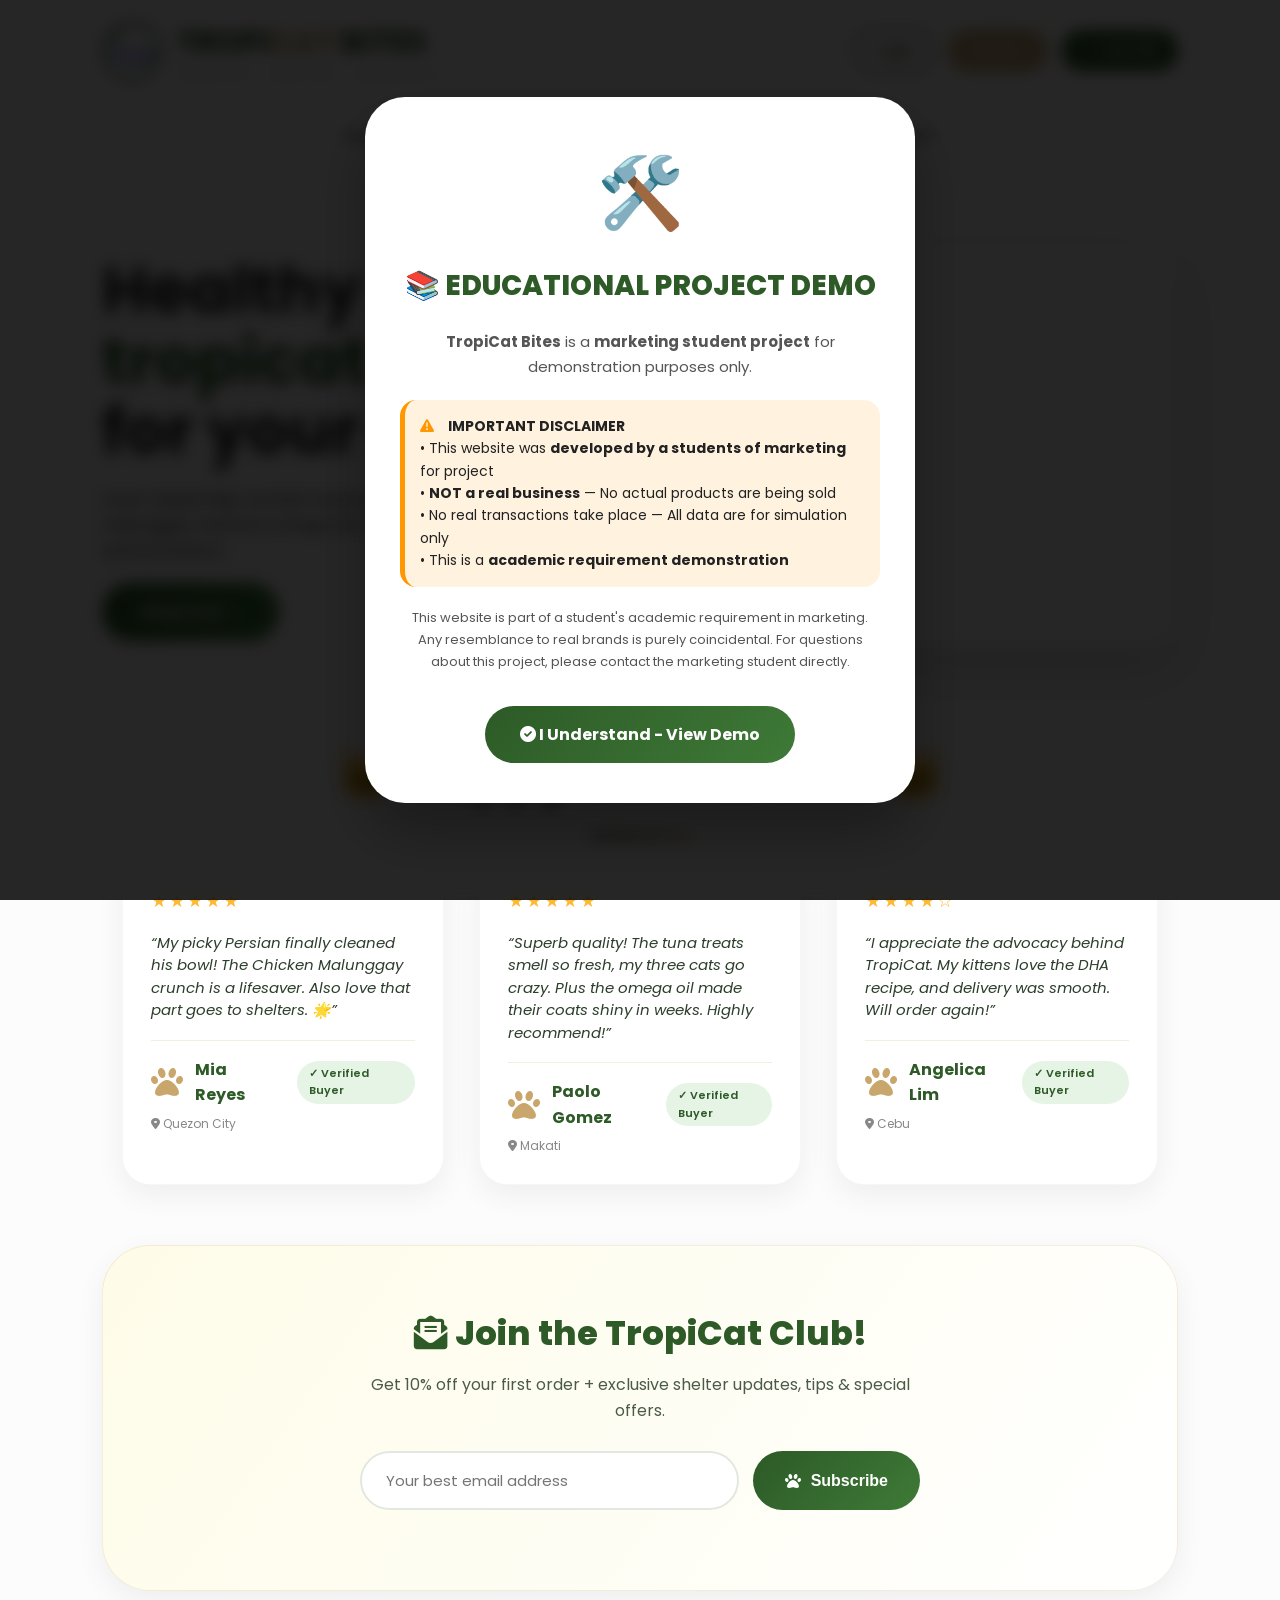
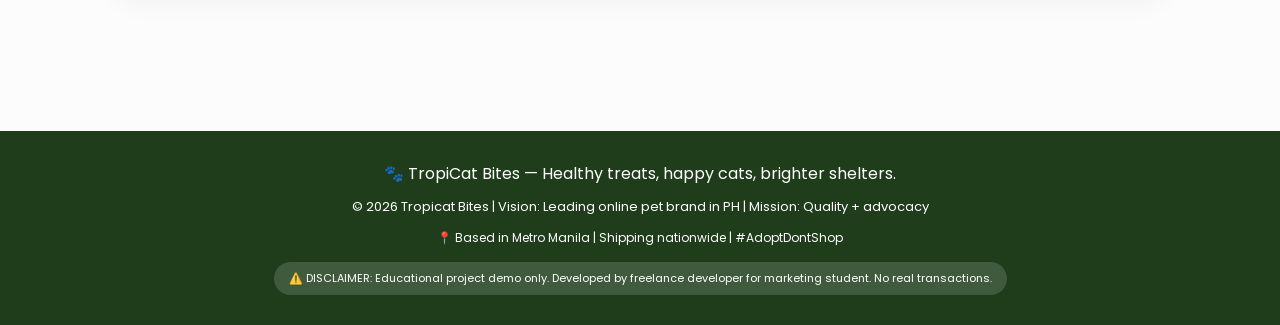
==== index.html @ f893ce0d "Add files via upload" ====
<!DOCTYPE html>
<html lang="en">
    <head>
        <meta charset="UTF-8" />
        <meta
            name="viewport"
            content="width=device-width, initial-scale=1.0, user-scalable=yes"
        />
        <title>TropiCat Bites | Premium Cat Treats PH</title>
        <link
            href="https://fonts.googleapis.com/css2?family=Poppins:wght@300;400;500;600;700;800&display=swap"
            rel="stylesheet"
        />
        <link
            rel="stylesheet"
            href="https://cdnjs.cloudflare.com/ajax/libs/font-awesome/6.0.0-beta3/css/all.min.css"
        />
        <style>
            /* ---------- GLOBAL VARIABLES ---------- */
            :root {
                --primary-green: #2d5a27;
                --light-green: #f4fbf4;
                --accent-tan: #c9a66b;
                --soft-pink: #fff5f6;
                --white: #ffffff;
                --text-dark: #222;
                --text-light: #666;
                --shadow-soft: 0 10px 30px rgba(0, 0, 0, 0.06);
                --shadow-hover: 0 20px 45px rgba(0, 0, 0, 0.12);
                --card-radius: 32px;
            }

            /* ---------- RESET & BASE ---------- */
            * {
                margin: 0;
                padding: 0;
                box-sizing: border-box;
            }

            html {
                scroll-behavior: smooth;
            }

            body {
                font-family: "Poppins", sans-serif;
                background: #fcfcfc;
                color: var(--text-dark);
                line-height: 1.6;
            }

            /* ---------- HEADER & NAVIGATION ---------- */
            .header-top {
                display: flex;
                justify-content: space-between;
                align-items: center;
                padding: 18px 8%;
                background: rgba(255, 255, 255, 0.95);
                backdrop-filter: blur(14px);
                position: sticky;
                top: 0;
                z-index: 1000;
                border-bottom: 1px solid rgba(0, 0, 0, 0.05);
                flex-wrap: wrap;
                gap: 15px;
            }

            .logo-link {
                display: flex;
                align-items: center;
                gap: 15px;
                text-decoration: none;
            }

            .main-logo-img {
                width: 60px;
                height: 60px;
                border-radius: 50%;
                border: 3px solid var(--primary-green);
                padding: 3px;
                object-fit: cover;
                background: white;
            }

            .logo {
                font-size: 30px;
                font-weight: 800;
                color: var(--primary-green);
                text-transform: uppercase;
            }

            .logo span {
                color: var(--accent-tan);
            }

            .logo-tagline {
                font-size: 11px;
                letter-spacing: 3px;
                color: #888;
            }

            .header-actions {
                display: flex;
                gap: 15px;
                align-items: center;
                flex-wrap: wrap;
            }

            .cart-btn-nav,
            .login-btn-nav,
            .register-btn-nav {
                background: var(--primary-green);
                color: white !important;
                padding: 10px 18px;
                border-radius: 50px;
                text-decoration: none;
                font-weight: 600;
                transition: 0.3s;
                cursor: pointer;
                border: none;
                font-family: inherit;
                font-size: 14px;
                display: inline-block;
            }

            .login-btn-nav {
                background: transparent;
                color: var(--primary-green) !important;
                border: 2px solid var(--primary-green);
            }

            .register-btn-nav {
                background: var(--accent-tan);
                color: white !important;
            }

            .logout-btn {
                background: #ff4757;
                color: white !important;
                padding: 10px 18px;
                border-radius: 50px;
                text-decoration: none;
                font-weight: 600;
                margin-left: 10px;
                font-size: 14px;
            }

            .user-welcome {
                font-size: 14px;
                font-weight: 600;
                color: var(--primary-green);
            }

            nav {
                background: white;
                box-shadow: 0 8px 20px rgba(0, 0, 0, 0.03);
                padding: 0 8%;
            }

            nav ul {
                display: flex;
                justify-content: center;
                gap: 35px;
                list-style: none;
                padding: 20px 0;
                flex-wrap: wrap;
            }

            nav ul li a {
                text-decoration: none;
                color: #333;
                font-size: 14px;
                font-weight: 700;
                letter-spacing: 1px;
                transition: 0.3s;
                cursor: pointer;
            }

            nav ul li a:hover,
            nav ul li a.active {
                color: var(--primary-green);
            }

            /* ---------- PAGE CONTAINERS ---------- */
            .page {
                display: none;
                padding: 80px 8%;
                min-height: 70vh;
            }

            .page.active-page {
                display: block;
            }

            /* ---------- HERO SECTION ---------- */
            .hero {
                display: flex;
                align-items: center;
                gap: 60px;
                flex-wrap: wrap;
            }

            .hero-text {
                flex: 1;
            }

            .hero-text h1 {
                font-size: 64px;
                line-height: 1.1;
                margin-bottom: 20px;
            }

            .hero-text h1 span {
                color: var(--primary-green);
            }

            .hero-visual {
                flex: 1;
            }

            .slider-container {
                max-width: 500px;
                height: 400px;
                overflow: hidden;
                margin-left: 150px;
                border-radius: 30px;
                box-shadow: 0 20px 50px rgba(0, 0, 0, 0.12);
            }

            .slider-wrapper {
                display: flex;
                width: 400%;
                animation: heroSlider 12s infinite;
            }

            .slide {
                width: 100%;
            }

            .slide img {
                width: 100%;
                height: 400px;
                object-fit: cover;
            }

            @keyframes heroSlider {
                0%,
                25% {
                    transform: translateX(0%);
                }
                33%,
                58% {
                    transform: translateX(-25%);
                }
                66%,
                91% {
                    transform: translateX(-50%);
                }
                100% {
                    transform: translateX(-75%);
                }
            }

            /* ---------- BUTTONS ---------- */
            .btn-shop,
            .btn-add,
            .btn-send,
            .btn-advocacy {
                border: none;
                cursor: pointer;
                font-weight: 700;
                transition: all 0.35s ease;
                display: inline-block;
                text-align: center;
                text-decoration: none;
                border-radius: 60px;
            }

            .btn-shop {
                padding: 16px 38px;
                background: linear-gradient(135deg, #2d5a27, #3e7a37);
                color: white;
                margin-top: 20px;
            }

            /* ---------- SHOP GRID & PRODUCT CARDS ---------- */
            .grid-three {
                display: grid;
                grid-template-columns: repeat(auto-fill, minmax(300px, 1fr));
                gap: 40px;
                max-width: 1400px;
                margin: 0 auto;
                align-items: stretch;
            }

            .product-card {
                background: var(--white);
                border-radius: var(--card-radius);
                overflow: hidden;
                box-shadow: var(--shadow-soft);
                transition: all 0.4s cubic-bezier(0.2, 0.9, 0.4, 1.1);
                position: relative;
                backdrop-filter: blur(0px);
                border: 1px solid rgba(0, 0, 0, 0.02);
                display: flex;
                flex-direction: column;
                height: 100%;
            }

            .product-card:hover {
                transform: translateY(-12px);
                box-shadow: var(--shadow-hover);
            }

            .product-img-container {
                position: relative;
                overflow: hidden;
                background: #fef9f0;
                height: 280px;
                display: flex;
                align-items: center;
                justify-content: center;
                flex-shrink: 0;
            }

            .product-main-img {
                width: 100%;
                height: 100%;
                object-fit: cover;
                transition: transform 0.5s ease;
            }

            .product-card:hover .product-main-img {
                transform: scale(1.05);
            }

            .badge-bestseller {
                position: absolute;
                top: 18px;
                left: 18px;
                background: #ff4757;
                color: white;
                padding: 6px 14px;
                border-radius: 50px;
                font-size: 12px;
                font-weight: 700;
                z-index: 2;
                box-shadow: 0 4px 8px rgba(0, 0, 0, 0.1);
                letter-spacing: 0.5px;
            }

            .product-info {
                padding: 22px 20px 20px;
                display: flex;
                flex-direction: column;
                flex: 1;
            }

            .product-card h4 {
                font-size: 22px;
                font-weight: 700;
                margin-bottom: 8px;
                color: var(--text-dark);
                min-height: 70px;
            }

            .price {
                color: var(--primary-green);
                font-size: 28px;
                font-weight: 800;
                margin: 8px 0 6px;
                letter-spacing: -0.5px;
            }

            .product-desc {
                font-size: 14px;
                color: var(--text-light);
                margin-bottom: 20px;
                line-height: 1.4;
                flex: 1;
            }

            .btn-add {
                margin: 0;
                margin-top: auto;
                width: 100%;
                padding: 14px 0;
                border-radius: 40px;
                background: var(--primary-green);
                color: white;
                font-weight: 700;
                font-size: 16px;
                display: flex;
                align-items: center;
                justify-content: center;
                gap: 10px;
                transition: all 0.25s;
                cursor: pointer;
                border: none;
            }

            .btn-add:hover {
                background: #1e4619;
                transform: scale(0.98);
                letter-spacing: 0.5px;
            }

            .btn-add i {
                font-size: 18px;
            }

            /* ---------- SECTION TITLES ---------- */
            .section-title {
                font-size: 48px;
                text-align: center;
                margin-bottom: 20px;
                font-weight: 800;
            }

            .section-title::after {
                content: "";
                width: 100px;
                height: 5px;
                background: linear-gradient(90deg, var(--primary-green), var(--accent-tan));
                display: block;
                margin: 18px auto;
                border-radius: 20px;
            }

            /* ========== REDESIGNED LOGIN & REGISTER AUTH FORMS ========== */
            .auth-wrapper {
                display: flex;
                justify-content: center;
                align-items: center;
                min-height: 70vh;
            }

            .auth-card {
                background: var(--white);
                border-radius: 40px;
                box-shadow: var(--shadow-hover);
                max-width: 520px;
                width: 100%;
                overflow: hidden;
                transition: transform 0.3s ease;
            }

            .auth-card:hover {
                transform: translateY(-5px);
            }

            .auth-header {
                background: linear-gradient(135deg, var(--primary-green), #3e7a37);
                padding: 35px 30px;
                text-align: center;
                position: relative;
            }

            .auth-icon {
                width: 80px;
                height: 80px;
                background: white;
                border-radius: 50%;
                display: flex;
                align-items: center;
                justify-content: center;
                margin: 0 auto 15px;
                font-size: 40px;
                color: var(--primary-green);
                box-shadow: 0 8px 20px rgba(0, 0, 0, 0.15);
            }

            .auth-header h2 {
                color: white;
                font-size: 28px;
                font-weight: 700;
                margin-bottom: 5px;
            }

            .auth-header p {
                color: rgba(255, 255, 255, 0.85);
                font-size: 14px;
            }

            .auth-body {
                padding: 35px 30px 40px;
            }

            .input-group {
                margin-bottom: 22px;
                position: relative;
            }

            .input-group i {
                position: absolute;
                left: 18px;
                top: 50%;
                transform: translateY(-50%);
                color: var(--primary-green);
                font-size: 18px;
                opacity: 0.7;
            }

            .input-group input {
                width: 100%;
                padding: 16px 20px 16px 50px;
                border: 2px solid #e8e8e8;
                border-radius: 60px;
                font-size: 15px;
                font-family: "Poppins", sans-serif;
                transition: all 0.3s ease;
                background: #fafafa;
            }

            .input-group input:focus {
                outline: none;
                border-color: var(--primary-green);
                background: white;
                box-shadow: 0 0 0 4px rgba(45, 90, 39, 0.1);
            }

            .auth-btn {
                width: 100%;
                padding: 16px;
                background: linear-gradient(135deg, var(--primary-green), #3e7a37);
                color: white;
                border: none;
                border-radius: 60px;
                font-size: 16px;
                font-weight: 700;
                cursor: pointer;
                transition: all 0.3s ease;
                margin-top: 10px;
                font-family: "Poppins", sans-serif;
            }

            .auth-btn:hover {
                transform: translateY(-2px);
                box-shadow: 0 8px 20px rgba(45, 90, 39, 0.3);
            }

            .auth-footer {
                text-align: center;
                margin-top: 25px;
                padding-top: 20px;
                border-top: 1px solid #eee;
            }

            .auth-footer a {
                color: var(--primary-green);
                text-decoration: none;
                font-weight: 600;
                transition: 0.3s;
            }

            .auth-footer a:hover {
                text-decoration: underline;
            }

            .auth-footer p {
                color: var(--text-light);
                font-size: 14px;
            }

            /* ---------- CART & PAYMENTS ---------- */
            .cart-table {
                background: white;
                border-radius: 24px;
                padding: 25px;
                max-width: 1100px;
                margin: auto;
            }

            .cart-item {
                display: flex;
                justify-content: space-between;
                align-items: center;
                padding: 18px 0;
                border-bottom: 1px solid #eee;
                flex-wrap: wrap;
                gap: 12px;
            }

            .payment-methods {
                margin-top: 30px;
                padding: 24px;
                background: #f9f9f9;
                border-radius: 28px;
                border: 1px solid #eaeaea;
            }

            .payment-option {
                display: flex;
                align-items: center;
                gap: 15px;
                padding: 14px 20px;
                margin: 12px 0;
                background: white;
                border-radius: 60px;
                border: 1px solid #ddd;
                cursor: pointer;
                transition: 0.2s;
            }

            .payment-option.selected {
                border: 2px solid var(--primary-green);
                background: #f0f9ef;
                box-shadow: 0 4px 12px rgba(45, 90, 39, 0.1);
            }

            .payment-icon {
                font-size: 26px;
                font-weight: 700;
                min-width: 80px;
            }

            .btn-checkout-final {
                background: var(--primary-green);
                color: white;
                width: 100%;
                padding: 16px;
                font-size: 18px;
                margin-top: 20px;
                border: none;
                border-radius: 60px;
                font-weight: 700;
                cursor: pointer;
                transition: 0.2s;
            }

            /* ---------- NEW: CUSTOMER REVIEWS STYLES ---------- */
            .reviews-section {
                margin-top: 90px;
                margin-bottom: 60px;
            }
            .reviews-grid {
                display: grid;
                grid-template-columns: repeat(auto-fill, minmax(320px, 1fr));
                gap: 35px;
                max-width: 1200px;
                margin: 0 auto;
                padding: 0 20px;
            }
            .review-card {
                background: var(--white);
                border-radius: 28px;
                padding: 28px;
                box-shadow: var(--shadow-soft);
                transition: transform 0.3s ease, box-shadow 0.3s ease;
                border: 1px solid rgba(0,0,0,0.03);
            }
            .review-card:hover {
                transform: translateY(-8px);
                box-shadow: var(--shadow-hover);
            }
            .review-stars {
                color: #ffb830;
                font-size: 18px;
                letter-spacing: 2px;
                margin-bottom: 16px;
            }
            .review-text {
                font-size: 15px;
                line-height: 1.5;
                color: #2c3e2b;
                font-style: italic;
                margin: 14px 0 18px;
            }
            .review-author {
                display: flex;
                align-items: center;
                gap: 12px;
                margin-top: 12px;
                border-top: 1px solid #f0f0e0;
                padding-top: 16px;
                font-weight: 700;
                color: var(--primary-green);
            }
            .review-author i {
                font-size: 32px;
                color: var(--accent-tan);
            }
            .verified-badge {
                background: #e6f4e6;
                padding: 4px 12px;
                border-radius: 50px;
                font-size: 11px;
                font-weight: 600;
                color: #2d5a27;
                margin-left: 8px;
            }

            /* ---------- NEW: NEWSLETTER SUBSCRIPTION STYLES ---------- */
            .newsletter-box {
                background: linear-gradient(125deg, #fefce8 0%, #ffffff 100%);
                border-radius: 48px;
                padding: 60px 40px;
                text-align: center;
                max-width: 1100px;
                margin: 40px auto 20px auto;
                box-shadow: var(--shadow-soft);
                border: 1px solid rgba(201, 166, 107, 0.2);
            }
            .newsletter-box h3 {
                font-size: 34px;
                font-weight: 800;
                color: var(--primary-green);
                margin-bottom: 12px;
            }
            .newsletter-box p {
                max-width: 550px;
                margin: 0 auto 28px auto;
                color: #4a5b48;
                font-size: 16px;
            }
            .newsletter-form {
                display: flex;
                justify-content: center;
                flex-wrap: wrap;
                gap: 14px;
                max-width: 560px;
                margin: 0 auto;
            }
            .newsletter-form input {
                flex: 1;
                min-width: 240px;
                padding: 16px 24px;
                border-radius: 60px;
                border: 2px solid #e2e8e0;
                font-family: 'Poppins', sans-serif;
                font-size: 15px;
                transition: 0.25s;
                background: white;
            }
            .newsletter-form input:focus {
                outline: none;
                border-color: var(--primary-green);
                box-shadow: 0 0 0 3px rgba(45, 90, 39, 0.1);
            }
            .newsletter-form button {
                background: linear-gradient(135deg, #2d5a27, #3e7a37);
                border: none;
                padding: 0 32px;
                border-radius: 60px;
                font-weight: 700;
                color: white;
                font-size: 16px;
                cursor: pointer;
                transition: 0.25s;
                display: flex;
                align-items: center;
                gap: 10px;
            }
            .newsletter-form button:hover {
                transform: scale(1.02);
                background: #1e4619;
            }
            .newsletter-message {
                margin-top: 20px;
                font-size: 14px;
                font-weight: 500;
            }

            /* ---------- NOTIFICATIONS ---------- */
            .message-popup {
                position: fixed;
                bottom: 30px;
                left: 50%;
                transform: translateX(-50%);
                padding: 14px 28px;
                border-radius: 60px;
                color: white;
                font-weight: 600;
                font-size: 14px;
                z-index: 2000;
                animation: fadeInOut 3s ease;
                box-shadow: 0 8px 25px rgba(0, 0, 0, 0.15);
                text-align: center;
                white-space: nowrap;
                backdrop-filter: blur(4px);
            }

            /* Success message (Add to cart, Order placed) */
            .message-popup:not(.message-error) {
                background: linear-gradient(135deg, #2d5a27, #3e7a37);
            }

            /* Error message */
            .message-popup.message-error {
                background: linear-gradient(135deg, #ff4757, #e03a4a);
            }

            @keyframes fadeInOut {
                0% {
                    opacity: 0;
                    transform: translateX(-50%) translateY(20px);
                }
                15% {
                    opacity: 1;
                    transform: translateX(-50%) translateY(0);
                }
                85% {
                    opacity: 1;
                    transform: translateX(-50%) translateY(0);
                }
                100% {
                    opacity: 0;
                    transform: translateX(-50%) translateY(-10px);
                    visibility: hidden;
                }
            }

            /* Mobile responsive */
            @media (max-width: 640px) {
                .message-popup {
                    white-space: normal;
                    max-width: 85%;
                    text-align: center;
                    padding: 12px 20px;
                    font-size: 13px;
                    border-radius: 40px;
                }
            }

            /* ---------- FOOTER ---------- */
            footer {
                background: #1f3d1b;
                color: white;
                text-align: center;
                padding: 30px;
                margin-top: 40px;
            }

            /* ---------- RESPONSIVE ---------- */
            @media (max-width: 768px) {
                .hero {
                    flex-direction: column;
                }
                .page {
                    padding: 50px 5%;
                }
                .section-title {
                    font-size: 36px;
                }
                .grid-three {
                    gap: 25px;
                }
                .product-img-container {
                    height: 220px;
                }
                .auth-body {
                    padding: 25px 20px 30px;
                }
                .newsletter-box {
                    padding: 40px 20px;
                }
                .newsletter-box h3 {
                    font-size: 28px;
                }
                .reviews-grid {
                    gap: 25px;
                }
            }

            /* ========== ADDED: EDUCATIONAL DISCLAIMER MODAL STYLES ========== */
            .edu-modal {
                position: fixed;
                top: 0;
                left: 0;
                width: 100%;
                height: 100%;
                background: rgba(0, 0, 0, 0.85);
                backdrop-filter: blur(8px);
                z-index: 99999;
                display: flex;
                align-items: center;
                justify-content: center;
                font-family: 'Poppins', sans-serif;
            }
            .edu-modal-content {
                background: white;
                max-width: 550px;
                width: 90%;
                border-radius: 40px;
                padding: 40px 35px;
                text-align: center;
                box-shadow: 0 30px 60px rgba(0, 0, 0, 0.3);
                animation: modalFadeIn 0.3s ease-out;
            }
            @keyframes modalFadeIn {
                from {
                    opacity: 0;
                    transform: scale(0.9);
                }
                to {
                    opacity: 1;
                    transform: scale(1);
                }
            }
            .edu-modal-icon {
                font-size: 70px;
                margin-bottom: 15px;
            }
            .edu-modal-title {
                color: #2d5a27;
                font-size: 28px;
                margin-bottom: 20px;
                font-weight: 800;
            }
            .edu-modal-text {
                color: #555;
                line-height: 1.7;
                margin-bottom: 18px;
                font-size: 15px;
            }
            .edu-modal-warning {
                background: #fff3e0;
                border-left: 5px solid #ff9800;
                padding: 15px;
                border-radius: 16px;
                margin: 20px 0;
                text-align: left;
                font-size: 14px;
            }
            .edu-modal-warning i {
                color: #ff9800;
                margin-right: 10px;
            }
            .edu-modal-btn {
                background: linear-gradient(135deg, #2d5a27, #3e7a37);
                color: white;
                border: none;
                padding: 16px 35px;
                border-radius: 60px;
                font-size: 16px;
                font-weight: 700;
                cursor: pointer;
                margin-top: 15px;
                font-family: 'Poppins', sans-serif;
                transition: 0.3s;
            }
            .edu-modal-btn:hover {
                transform: translateY(-2px);
                box-shadow: 0 8px 25px rgba(45, 90, 39, 0.3);
            }
        </style>
    </head>

    <body>
        <!-- ========== ADDED: EDUCATIONAL DISCLAIMER MODAL ========== -->
        <div id="educationalModal" class="edu-modal">
            <div class="edu-modal-content">
                <div class="edu-modal-icon">🛠️</div>
                <h2 class="edu-modal-title">📚 EDUCATIONAL PROJECT DEMO</h2>
                <p class="edu-modal-text"><strong>TropiCat Bites</strong> is a <strong>marketing student project</strong> for demonstration purposes only.</p>
                <div class="edu-modal-warning">
                    <i class="fas fa-exclamation-triangle"></i> <strong>IMPORTANT DISCLAIMER</strong><br>
                    • This website was <strong>developed by a students of marketing</strong> for project<br>
                    • <strong>NOT a real business</strong> — No actual products are being sold<br>
                    • No real transactions take place — All data are for simulation only<br>
                    • This is a <strong>academic requirement demonstration</strong><br>
                </div>
                <p class="edu-modal-text" style="font-size: 13px;">This website is part of a student's academic requirement in marketing. Any resemblance to real brands is purely coincidental. For questions about this project, please contact the marketing student directly.</p>
                <button id="closeEduModal" class="edu-modal-btn"><i class="fas fa-check-circle"></i> I Understand - View Demo</button>
            </div>
        </div>

        <script>
            // Educational Modal Close Function - No other code changed
            document.getElementById('closeEduModal')?.addEventListener('click', function() {
                document.getElementById('educationalModal').style.display = 'none';
            });
        </script>

        <!-- HEADER SECTION -->
        <div class="header-top">
            <a href="#" class="logo-link" data-page="home">
                <img
                    src="http://localhost/tropicatBites/wp-content/uploads/2026/05/LOGO.jpg"
                    class="main-logo-img"
                    alt="TropiCat Logo"
                />
                <div>
                    <div class="logo">TROPI<span>CAT</span> BITES</div>
                    <div class="logo-tagline">
                        TROPICAT · HEALTHY · ADVOCACY
                    </div>
                </div>
            </a>
            <div class="header-actions" id="headerActions">
                <span id="userWelcome" class="user-welcome"></span>
                <button
                    class="login-btn-nav"
                    id="loginNavBtn"
                    data-page="login"
                >
                    Login
                </button>
                <button
                    class="register-btn-nav"
                    id="registerNavBtn"
                    data-page="register"
                >
                    Register
                </button>
                <button class="cart-btn-nav" id="cartNavBtn">
                    🛒 Cart (<span id="cartCount">0</span>)
                </button>
            </div>
        </div>

        <!-- NAVIGATION MENU -->
        <nav>
            <ul>
                <li><a data-page="home" class="nav-link active">HOME</a></li>
                <li><a data-page="about" class="nav-link">ABOUT US</a></li>
                <li><a data-page="shop" class="nav-link">SHOP</a></li>
                <li><a data-page="advocacy" class="nav-link">ADVOCACY</a></li>
                <li><a data-page="pettips" class="nav-link">PET TIPS</a></li>
                <li><a data-page="contact" class="nav-link">CONTACT</a></li>
            </ul>
        </nav>

        <!-- HOME PAGE (with NEW reviews + newsletter added) -->
        <div id="home-page" class="page active-page">
            <div class="hero">
                <div class="hero-text">
                    <h1>
                        Healthy <span>tropicat</span> love <br />
                        for your cat.
                    </h1>
                    <p>
                        Oven-baked high-protein treats with fresh chicken, tuna,
                        malunggay, taurine & omega oils. Every purchase supports
                        local animal shelters.
                    </p>
                    <a href="#" class="btn-shop" data-page="shop">Shop now →</a>
                </div>
                <div class="hero-visual">
                    <div class="slider-container">
                        <div class="slider-wrapper">
                            <div class="slide">
                                <img
                                    src="http://localhost/tropicatBites/wp-content/uploads/2026/05/cat3.jpg"
                                    alt="cat treat"
                                />
                            </div>
                            <div class="slide">
                                <img
                                    src="http://localhost/tropicatBites/wp-content/uploads/2026/05/cat2.jpg"
                                    alt="cat eating"
                                />
                            </div>
                            <div class="slide">
                                <img
                                    src="http://localhost/tropicatBites/wp-content/uploads/2026/05/cat1-scaled.jpg"
                                    alt="tuna"
                                />
                            </div>
                            <div class="slide">
                                <img
                                    src="http://localhost/tropicatBites/wp-content/uploads/2026/05/cat3.jpg"
                                    alt="ingredients"
                                />
                            </div>
                        </div>
                    </div>
                </div>
            </div>

            <!-- ========== NEW: CUSTOMER REVIEWS SECTION ========== -->
            <div class="reviews-section">
                <h2 class="section-title">🐱 Happy Cat Parents 🐱</h2>
                <div class="reviews-grid" id="reviewsContainer"></div>
            </div>

            <!-- ========== NEW: NEWSLETTER SUBSCRIPTION ========== -->
            <div class="newsletter-box">
                <h3><i class="fas fa-envelope-open-text"></i> Join the TropiCat Club!</h3>
                <p>Get 10% off your first order + exclusive shelter updates, tips & special offers.</p>
                <form id="newsletterForm" class="newsletter-form">
                    <input type="email" id="newsletterEmail" placeholder="Your best email address" required />
                    <button type="submit"><i class="fas fa-paw"></i> Subscribe</button>
                </form>
                <div id="newsletterMessage" class="newsletter-message"></div>
            </div>
        </div>

        <!-- ABOUT PAGE -->
        <div id="about-page" class="page">
            <h2 class="section-title">About TropiCat Bites</h2>
            <div
                style="
                    display: grid;
                    grid-template-columns: 1fr 1fr;
                    gap: 30px;
                    margin: 40px 0;
                "
            >
                <div
                    style="
                        background: linear-gradient(135deg, #f4fbf4, white);
                        padding: 35px;
                        border-radius: 30px;
                    "
                >
                    <h3 style="color: var(--primary-green)">🎯 Vision</h3>
                    <p>
                        To become a trusted and leading online pet brand in the
                        Philippines by providing healthy, sustainable, and
                        high-quality cat treats while promoting responsible
                        pet ownership and animal welfare.
                    </p>
                </div>
                <div
                    style="
                        background: linear-gradient(135deg, #f4fbf4, white);
                        padding: 35px;
                        border-radius: 30px;
                    "
                >
                    <h3 style="color: var(--primary-green)">⭐ Mission</h3>
                    <p>
                        Tropicat is committed to providing high-quality cat essentials through a convenient and engaging
                        e-commerce platform. We aim to deliver excellent customer service, promote responsible pet
                        care, and create a trusted community for cat lovers by offering reliable products, fast delivery,
                        and a seamless online shopping experience.

                    </p>
                </div>
            </div>
            <div
                style="display: grid; grid-template-columns: 1fr 1fr; gap: 30px"
            >
                <div
                    style="
                        background: white;
                        padding: 35px;
                        border-radius: 30px;
                        box-shadow: var(--shadow-soft);
                    "
                >
                    <h3 style="color: var(--primary-green)">
                        🐱 Business Description
                    </h3>
                    <p>
                        TropiCat Bites are oven-baked, high-protein treats
                        prepared using fresh chicken and tuna. Combined with
                        organic components such as taurine, omega oils, and
                        malunggay to satisfy nutritional requirements of
                        domestic cats in tropical regions.
                    </p>
                </div>
                <div
                    style="
                        background: white;
                        padding: 35px;
                        border-radius: 30px;
                        box-shadow: var(--shadow-soft);
                    "
                >
                    <h3 style="color: var(--primary-green)">
                        🏢 Business Structure
                    </h3>
                    <p>
                        Partners:
                        <strong>Dela Cruz, Gonzales, Llames, Reblando</strong>
                    </p>
                    <p style="margin-top: 15px">
                        <strong>Business Objectives:</strong> TropiCat Bites aims for immediate and long-term goals, focusing on expansion, social impact, and brand recognition. The company plans to sell 1,500 units in the first three months and establish distribution agreements in Metro Manila to gain market traction. Advocacy initiatives for animal welfare and ethical pet care are also planned, along with national growth over the next two to three years, introducing new products like dental treats and kitten recipes. TropiCat Bites aspires to become a leading local premium cat treat brand in the Philippines through advocacy-driven branding and expanded distribution.
                    </p>
                </div>
            </div>
        </div>

        <!-- SHOP PAGE -->
        <div id="shop-page" class="page">
            <h2 class="section-title">🐾 All Natural Treats</h2>
            <p
                style="
                    text-align: center;
                    max-width: 700px;
                    margin: 0 auto 50px auto;
                    color: #555;
                "
            >
                Oven-baked, vet-approved recipes. Made with real protein +
                superfoods.
            </p>
            <div id="shop-grid" class="grid-three"></div>
        </div>

        <!-- ADVOCACY PAGE -->
        <div id="advocacy-page" class="page">
            <div
                style="
                    display: grid;
                    grid-template-columns: 1fr 1fr;
                    gap: 50px;
                    align-items: center;
                "
            >
                <div>
                    <span style="color: #ff6b81; font-weight: 700"
                        >🐾 PAWS FOR A CAUSE</span
                    >
                    <h2 style="font-size: 48px; margin: 15px 0">
                        Every treat helps a shelter.
                    </h2>
                    <p>
                        We donate 5% of every purchase to local animal rescues
                        and welfare programs. Together we support responsible
                        pet ownership, spay/neuter initiatives, and foster homes
                        across Metro Manila.
                    </p>
                    <div style="display: flex; gap: 30px; margin: 25px 0">
                        <div>
                            <strong
                                style="
                                    font-size: 32px;
                                    color: var(--primary-green);
                                "
                                >₱87K+</strong
                            ><br />donated (2025)
                        </div>
                        <div>
                            <strong
                                style="
                                    font-size: 32px;
                                    color: var(--primary-green);
                                "
                                >12+</strong
                            ><br />shelter partners
                        </div>
                        <div>
                            <strong
                                style="
                                    font-size: 32px;
                                    color: var(--primary-green);
                                "
                                >350+</strong
                            ><br />cats helped
                        </div>
                    </div>
                </div>
                <div style="max-width: 400px; margin: 0 auto; width: 100%;">
                    <img
                        src="http://localhost/tropicatBites/wp-content/uploads/2026/05/nyek.png"
                        alt="TropiCat Premium Card"
                        style="
                            width: 150%;
                            height: auto;
                            border-radius: 24px;
                            object-fit: cover;
                        "
                    />
                </div>
            </div>
        </div>

        <!-- PET TIPS PAGE -->
        <div id="pettips-page" class="page">
            <h2 class="section-title">🐱 Purr-fect Pet Care</h2>
            <div class="grid-three">
                <div
                    class="product-card"
                    style="padding: 30px; text-align: center"
                >
                    <div style="font-size: 48px">💧</div>
                    <h3>Hydration Heroes</h3>
                    <p>
                        Add wet food to meals — cats in tropical heat need extra
                        moisture.
                    </p>
                </div>
                <div
                    class="product-card"
                    style="padding: 30px; text-align: center"
                >
                    <div style="font-size: 48px">🌿</div>
                    <h3>Malunggay Boost</h3>
                    <p>
                        Our treats include organic malunggay rich in vitamins
                        for immunity.
                    </p>
                </div>
                <div
                    class="product-card"
                    style="padding: 30px; text-align: center"
                >
                    <div style="font-size: 48px">🧴</div>
                    <h3>Shiny Coat Secret</h3>
                    <p>Omega oils maintain glossy fur naturally.</p>
                </div>
                <div
                    class="product-card"
                    style="padding: 30px; text-align: center"
                >
                    <div style="font-size: 48px">🏥</div>
                    <h3>Regular Vet Check</h3>
                    <p>Annual checkups prevent tropical diseases.</p>
                </div>
                <div
                    class="product-card"
                    style="padding: 30px; text-align: center"
                >
                    <div style="font-size: 48px">🎾</div>
                    <h3>Playtime Matters</h3>
                    <p>Interactive toys reduce stress and obesity.</p>
                </div>
                <div
                    class="product-card"
                    style="padding: 30px; text-align: center"
                >
                    <div style="font-size: 48px">🪥</div>
                    <h3>Dental Care</h3>
                    <p>Brush teeth weekly to prevent gum disease.</p>
                </div>
            </div>
        </div>

        <!-- CONTACT PAGE -->
        <div id="contact-page" class="page">
            <h2 class="section-title">Meow, let's talk!</h2>
            <div
                style="
                    display: grid;
                    grid-template-columns: 1fr 1.5fr;
                    gap: 40px;
                    max-width: 1100px;
                    margin: auto;
                "
            >
                <div>
                    <div
                        style="
                            background: white;
                            padding: 20px;
                            border-radius: 18px;
                            margin-bottom: 15px;
                        "
                    >
                        <strong>📍 Address:</strong><br />Brgy Malamig, PH · Mandaluyong City<br />123 Boni Avenue
                    </div>
                    <div
                        style="
                            background: white;
                            padding: 20px;
                            border-radius: 18px;
                            margin-bottom: 15px;
                        "
                    >
                        <strong>📧 Email:</strong
                        ><br />Tropicat.ph<br />Tropicat@Example.com
                    </div>
                    <div
                        style="
                            background: white;
                            padding: 20px;
                            border-radius: 18px;
                        "
                    >
                        <strong>📞 Hotline:</strong><br />+63 (2) 1234 5678<br />+63
                        912 345 6789
                    </div>
                    <div style="display: flex; gap: 10px; margin-top: 20px">
                        <span
                            style="
                                background: #f0f0f0;
                                padding: 8px 16px;
                                border-radius: 30px;
                            "
                            >📘 FB: /TropiCatBites</span
                        ><span
                            style="
                                background: #f0f0f0;
                                padding: 8px 16px;
                                border-radius: 30px;
                            "
                            >📷 IG: @tropicat.ph</span
                        >
                    </div>
                </div>
                <div
                    style="
                        background: white;
                        padding: 35px;
                        border-radius: 30px;
                    "
                >
                    <h3>Send a message</h3>
                    <form id="contactFormPage">
                        <input
                            type="text"
                            placeholder="Your name"
                            id="cName"
                            style="
                                width: 100%;
                                padding: 14px;
                                margin-bottom: 15px;
                                border-radius: 14px;
                                border: 1px solid #ddd;
                            "
                        /><input
                            type="email"
                            placeholder="Email"
                            id="cEmail"
                            style="
                                width: 100%;
                                padding: 14px;
                                margin-bottom: 15px;
                                border-radius: 14px;
                                border: 1px solid #ddd;
                            "
                        /><textarea
                            rows="3"
                            placeholder="Message..."
                            id="cMsg"
                            style="
                                width: 100%;
                                padding: 14px;
                                margin-bottom: 15px;
                                border-radius: 14px;
                                border: 1px solid #ddd;
                            "
                        ></textarea
                        ><button
                            type="submit"
                            class="btn-shop"
                            style="width: 100%; border: none"
                        >
                            Send message 🐾
                        </button>
                    </form>
                    <p id="contactFeedback" style="margin-top: 15px"></p>
                </div>
            </div>
        </div>

        <!-- REDESIGNED LOGIN PAGE -->
        <div id="login-page" class="page">
            <div class="auth-wrapper">
                <div class="auth-card">
                    <div class="auth-header">
                        <div class="auth-icon">
                            <i class="fas fa-paw"></i>
                        </div>
                        <h2>Welcome Back!</h2>
                        <p>Sign in to continue shopping</p>
                    </div>
                    <div class="auth-body">
                        <form id="loginFormAjax">
                            <div class="input-group">
                                <i class="fas fa-envelope"></i>
                                <input
                                    type="email"
                                    id="loginEmail"
                                    placeholder="Email Address"
                                    required
                                />
                            </div>
                            <div class="input-group">
                                <i class="fas fa-lock"></i>
                                <input
                                    type="password"
                                    id="loginPassword"
                                    placeholder="Password"
                                    required
                                />
                            </div>
                            <button type="submit" class="auth-btn">
                                <i class="fas fa-sign-in-alt"></i> Login
                            </button>
                        </form>
                        <div class="auth-footer">
                            <p>New to TropiCat? <a href="#" data-page="register">Create an account</a></p>
                        </div>
                    </div>
                </div>
            </div>
        </div>

        <!-- REDESIGNED REGISTER PAGE -->
        <div id="register-page" class="page">
            <div class="auth-wrapper">
                <div class="auth-card">
                    <div class="auth-header">
                        <div class="auth-icon">
                            <i class="fas fa-cat"></i>
                        </div>
                        <h2>Join the TropiCat Family!</h2>
                        <p>Create your account today</p>
                    </div>
                    <div class="auth-body">
                        <form id="registerFormAjax">
                            <div class="input-group">
                                <i class="fas fa-user"></i>
                                <input
                                    type="text"
                                    id="regFullname"
                                    placeholder="Full Name"
                                    required
                                />
                            </div>
                            <div class="input-group">
                                <i class="fas fa-envelope"></i>
                                <input
                                    type="email"
                                    id="regEmail"
                                    placeholder="Email Address"
                                    required
                                />
                            </div>
                            <div class="input-group">
                                <i class="fas fa-lock"></i>
                                <input
                                    type="password"
                                    id="regPassword"
                                    placeholder="Password (min. 6 chars)"
                                    required
                                />
                            </div>
                            <div class="input-group">
                                <i class="fas fa-check-circle"></i>
                                <input
                                    type="password"
                                    id="regConfirm"
                                    placeholder="Confirm Password"
                                    required
                                />
                            </div>
                            <button type="submit" class="auth-btn">
                                <i class="fas fa-user-plus"></i> Register
                            </button>
                        </form>
                        <div class="auth-footer">
                            <p>Already have an account? <a href="#" data-page="login">Sign in here</a></p>
                        </div>
                    </div>
                </div>
            </div>
        </div>

        <!-- CART PAGE -->
        <div id="cart-page" class="page">
            <h2 class="section-title">Your Cart</h2>
            <div id="cart-container" class="cart-table"></div>
        </div>

        <!-- FOOTER -->
        <footer>
            <p>
                🐾 TropiCat Bites — Healthy treats, happy cats, brighter
                shelters.
            </p>
            <p style="margin-top: 10px; font-size: 13px">
                © 2026 Tropicat Bites | Vision: Leading online pet brand in PH |
                Mission: Quality + advocacy
            </p>
            <p style="margin-top: 10px; font-size: 12px">
                📍 Based in Metro Manila | Shipping nationwide | #AdoptDontShop
            </p>
            <!-- ========== ADDED: FOOTER DISCLAIMER ========== -->
            <p style="margin-top: 15px; font-size: 11px; background: rgba(255,255,255,0.15); padding: 8px 15px; border-radius: 30px; display: inline-block;">
                ⚠️ DISCLAIMER: Educational project demo only. Developed by freelance developer for marketing student. No real transactions.
            </p>
        </footer>

        <!-- JAVASCRIPT (existing logic preserved + added reviews & newsletter) -->
        <script>
            // ---------- PRODUCT DATA ----------
            const products = [
                {
                    id: 1,
                    name: "Chicken Malunggay Crunch",
                    price: 120,
                    img: "http://localhost/tropicatBites/wp-content/uploads/2026/05/chicken1-1.jpg",
                    badge: "Bestseller",
                    desc: "High-protein with organic malunggay + taurine"
                },
                {
                    id: 2,
                    name: "Tuna Recipe with Omega Oil",
                    price: 140,
                    img: "http://localhost/tropicatBites/wp-content/uploads/2026/05/photo_2026-05-15_01-01-22-5.jpg",
                    badge: "High Omega",
                    desc: "Rich in omega oils for glossy fur & heart health"
                },
                {
                    id: 3,
                    name: "Salmon Recipe with Omega Oil",
                    price: 190,
                    img: "http://localhost/tropicatBites/wp-content/uploads/2026/05/photo_2026-05-15_01-01-22-4.jpg",
                    badge: "Shelter Pick",
                    desc: "Dual protein + resealable eco-pack"
                },
                {
                    id: 4,
                    name: "Dental Cares Treats with Mint",
                    price: 160,
                    img: "http://localhost/tropicatBites/wp-content/uploads/2026/05/photo_2026-05-15_01-01-22-2.jpg",
                    desc: "Fiber-rich natural ingredients & fresh breath"
                },
                {
                    id: 5,
                    name: "Hairball Support with Psyllium Husk",
                    price: 160,
                    img: "http://localhost/tropicatBites/wp-content/uploads/2026/05/photo_2026-05-15_01-01-22-3.jpg",
                    desc: "Reduces hairballs + high iron"
                },
                {
                    id: 6,
                    name: "Kitten Recipe with DHA & Taurine",
                    price: 180,
                    img: "http://localhost/tropicatBites/wp-content/uploads/2026/05/photo_2026-05-15_01-01-22.jpg",
                    desc: "Premium growth blend for kittens"
                }
            ];

            // ---------- CART MANAGEMENT ----------
            let cart = JSON.parse(localStorage.getItem('tropicat_cart')) || [];
            let selectedPayment = "GCash";

            function showMessage(message, isSuccess = true) {
                const msgDiv = document.createElement('div');
                msgDiv.className = `message-popup ${isSuccess ? 'message-success' : 'message-error'}`;
                msgDiv.innerText = message;
                document.body.appendChild(msgDiv);
                setTimeout(() => msgDiv.remove(), 3000);
            }

            function saveCart() {
                localStorage.setItem('tropicat_cart', JSON.stringify(cart));
                updateCartCount();
            }

            function updateCartCount() {
                document.getElementById('cartCount').innerText = cart.reduce((s, i) => s + i.quantity, 0);
            }

            function addToCart(id) {
                const prod = products.find(p => p.id === id);
                const existing = cart.find(i => i.id === id);
                if (existing) existing.quantity++;
                else cart.push({ ...prod, quantity: 1 });
                saveCart();
                showMessage(`${prod.name} added to cart! 🛒`, true);
                if (document.getElementById('cart-page').classList.contains('active-page')) renderCartPage();
            }

            // ---------- SHOP GRID RENDER ----------
            function renderShopGrid(containerId) {
                const container = document.getElementById(containerId);
                if (!container) return;
                container.innerHTML = products.map(p => `
                    <div class="product-card">
                        <div class="product-img-container">
                            <img class="product-main-img" src="${p.img}" alt="${p.name}">
                            ${p.badge ? `<div class="badge-bestseller">🏆 ${p.badge}</div>` : ''}
                        </div>
                        <div class="product-info">
                            <h4>${p.name}</h4>
                            <div class="price">₱${p.price}</div>
                            <div class="product-desc">${p.desc}</div>
                            <button class="btn-add" data-id="${p.id}"><i class="fas fa-shopping-cart"></i> Add to Cart</button>
                        </div>
                    </div>
                `).join('');
                container.querySelectorAll('.btn-add').forEach(btn =>
                    btn.addEventListener('click', () => addToCart(parseInt(btn.dataset.id)))
                );
            }

            // ---------- CART PAGE RENDER (PAYMENT METHODS) ----------
            function renderCartPage() {
                const cartDiv = document.getElementById('cart-container');
                if (!cartDiv) return;
                if (cart.length === 0) {
                    cartDiv.innerHTML = `<div style="text-align:center; padding:60px 20px; background:white; border-radius:24px;"><div style="font-size:70px;">🧺</div><h2 style="margin:15px 0; color:var(--primary-green);">Your cart is empty</h2><p style="color:#777; margin-bottom:30px;">Looks like your cat deserves some treats 🐱</p><a href="#" id="emptyCartShopBtn" class="btn-shop" style="text-decoration:none;">Shop Now 🛍️</a></div>`;
                    document.getElementById('emptyCartShopBtn')?.addEventListener('click', (e) => { e.preventDefault(); navigateTo('shop'); });
                    return;
                }
                let total = 0;
                let html = `<div class="cart-table">`;
                cart.forEach((item, idx) => {
                    const subtotal = item.price * item.quantity;
                    total += subtotal;
                    html += `<div class="cart-item"><div><strong style="font-size:18px;">${item.name}</strong><br><span style="color:#777;">₱${item.price} each</span></div><div style="display:flex; align-items:center; gap:10px;"><button class="qty-dec" data-idx="${idx}" style="width:35px;height:35px;border:none;border-radius:50%;background:#eee;cursor:pointer;">-</button><strong>${item.quantity}</strong><button class="qty-inc" data-idx="${idx}" style="width:35px;height:35px;border:none;border-radius:50%;background:var(--primary-green);color:white;cursor:pointer;">+</button><button class="remove-item" data-idx="${idx}" style="background:#ff4757;color:white;border:none;padding:8px 16px;border-radius:30px;cursor:pointer;">Remove</button></div><div><strong style="font-size:18px; color:var(--primary-green);">₱${subtotal}</strong></div></div>`;
                });
                html += `<div style="text-align:right; margin-top:30px; font-size:32px; font-weight:800; color:var(--primary-green);">Total: ₱${total}</div>`;
                html += `<div class="payment-methods"><h3 style="margin-bottom:12px;">💳 Select Payment Method</h3>
                            <div class="payment-option ${selectedPayment === 'GCash' ? 'selected' : ''}" data-method="GCash">
                                <input type="radio" name="paymentMethod" value="GCash" ${selectedPayment === 'GCash' ? 'checked' : ''}>
                                <span class="payment-icon"><i class="fas fa-mobile-alt"></i> GCash</span>
                                <span class="payment-detail">Pay via GCash QR / mobile number</span>
                            </div>
                            <div class="payment-option ${selectedPayment === 'Maya' ? 'selected' : ''}" data-method="Maya">
                                <input type="radio" name="paymentMethod" value="Maya" ${selectedPayment === 'Maya' ? 'checked' : ''}>
                                <span class="payment-icon"><i class="fas fa-credit-card"></i> Maya</span>
                                <span class="payment-detail">Pay via Maya (formerly PayMaya)</span>
                            </div>
                            <div class="payment-option ${selectedPayment === 'COD' ? 'selected' : ''}" data-method="COD">
                                <input type="radio" name="paymentMethod" value="COD" ${selectedPayment === 'COD' ? 'checked' : ''}>
                                <span class="payment-icon"><i class="fas fa-truck"></i> Cash on Delivery</span>
                                <span class="payment-detail">Pay when you receive your package</span>
                            </div>
                            <button id="finalCheckoutBtn" class="btn-checkout-final">🐾 Place Order & Confirm Payment</button>
                            </div>`;
                html += `</div>`;
                cartDiv.innerHTML = html;

                document.querySelectorAll('.qty-inc').forEach(btn =>
                    btn.addEventListener('click', () => { cart[btn.dataset.idx].quantity++; saveCart(); renderCartPage(); })
                );
                document.querySelectorAll('.qty-dec').forEach(btn =>
                    btn.addEventListener('click', () => { if (cart[btn.dataset.idx].quantity > 1) cart[btn.dataset.idx].quantity--; else cart.splice(btn.dataset.idx, 1); saveCart(); renderCartPage(); showMessage('Cart updated', false); })
                );
                document.querySelectorAll('.remove-item').forEach(btn =>
                    btn.addEventListener('click', () => { cart.splice(btn.dataset.idx, 1); saveCart(); renderCartPage(); showMessage('Item removed', false); })
                );
                document.querySelectorAll('.payment-option').forEach(opt => {
                    opt.addEventListener('click', (e) => {
                        const method = opt.getAttribute('data-method');
                        selectedPayment = method;
                        renderCartPage();
                    });
                });
                document.querySelectorAll('input[name="paymentMethod"]').forEach(radio => {
                    radio.addEventListener('change', (e) => { selectedPayment = e.target.value; renderCartPage(); });
                });
                document.getElementById('finalCheckoutBtn')?.addEventListener('click', () => {
                    const totalAmount = cart.reduce((sum, i) => sum + (i.price * i.quantity), 0);
                    let paymentInstruction = "";
                    if (selectedPayment === "GCash") paymentInstruction = "📱 Please send payment to GCash: 0912 345 6789 (TropiCat Bites). Screenshot & send to our FB Messenger.";
                    else if (selectedPayment === "Maya") paymentInstruction = "💳 Maya Payment: Scan our QR or send to maya@tropicatbites.ph. Reference: your email.";
                    else paymentInstruction = "🚚 Cash on Delivery: Pay exact amount to rider upon delivery. No extra fees.";
                    showMessage(`✅ Order placed! Total ₱${totalAmount}. ${paymentInstruction} Thank you for supporting shelter cats!`, true);
                    cart = [];
                    saveCart();
                    renderCartPage();
                    navigateTo('home');
                });
            }

            // ---------- NAVIGATION ----------
            function navigateTo(pageId) {
                document.querySelectorAll('.page').forEach(p => p.classList.remove('active-page'));
                const targetPage = document.getElementById(`${pageId}-page`);
                if (targetPage) targetPage.classList.add('active-page');
                document.querySelectorAll('.nav-link').forEach(link => link.classList.remove('active'));
                document.querySelectorAll(`.nav-link[data-page="${pageId}"]`).forEach(link => link.classList.add('active'));
                if (pageId === 'shop') renderShopGrid('shop-grid');
                if (pageId === 'cart') renderCartPage();
                window.scrollTo(0, 0);
            }

            // ---------- AUTHENTICATION ----------
            async function checkAuth() {
                try {
                    const response = await fetch('check_auth.php');
                    const data = await response.json();
                    if (data.logged_in) {
                        document.getElementById('userWelcome').innerHTML = `👋 Hi, ${data.user.name.split(' ')[0]}! <a href="logout.php" class="logout-btn">Logout</a>`;
                        document.getElementById('loginNavBtn').style.display = 'none';
                        document.getElementById('registerNavBtn').style.display = 'none';
                    } else {
                        document.getElementById('userWelcome').innerHTML = '';
                        document.getElementById('loginNavBtn').style.display = 'inline-block';
                        document.getElementById('registerNavBtn').style.display = 'inline-block';
                    }
                } catch (e) { console.log(e); }
            }

            // ---------- EVENT LISTENERS ----------
            document.getElementById('loginFormAjax')?.addEventListener('submit', async (e) => {
                e.preventDefault();
                const email = document.getElementById('loginEmail').value;
                const password = document.getElementById('loginPassword').value;
                const formData = new FormData();
                formData.append('email', email);
                formData.append('password', password);
                try {
                    const response = await fetch('login.php', { method: 'POST', body: formData });
                    const data = await response.json();
                    if (data.success) {
                        showMessage(data.message, true);
                        setTimeout(() => { checkAuth(); navigateTo('home'); }, 1000);
                    } else { showMessage(data.message, false); }
                } catch (error) { showMessage('Connection error.', false); }
            });

            document.getElementById('registerFormAjax')?.addEventListener('submit', async (e) => {
                e.preventDefault();
                const fullname = document.getElementById('regFullname').value;
                const email = document.getElementById('regEmail').value;
                const password = document.getElementById('regPassword').value;
                const confirm = document.getElementById('regConfirm').value;
                const formData = new FormData();
                formData.append('fullname', fullname);
                formData.append('email', email);
                formData.append('password', password);
                formData.append('confirm_password', confirm);
                try {
                    const response = await fetch('register.php', { method: 'POST', body: formData });
                    const data = await response.json();
                    if (data.success) {
                        showMessage(data.message, true);
                        setTimeout(() => { checkAuth(); navigateTo('home'); }, 1000);
                    } else { showMessage(data.message, false); }
                } catch (error) { showMessage('Connection error.', false); }
            });

            document.getElementById('contactFormPage')?.addEventListener('submit', (e) => {
                e.preventDefault();
                const name = document.getElementById('cName')?.value;
                if (name) {
                    document.getElementById('contactFeedback').innerHTML = '✨ Thanks ' + name + '! We\'ll reply within 24 hours. 🐱';
                    document.getElementById('contactFeedback').style.color = '#2d5a27';
                    e.target.reset();
                } else {
                    document.getElementById('contactFeedback').innerHTML = '⚠️ Please fill all fields';
                    document.getElementById('contactFeedback').style.color = '#ff4757';
                }
            });

            document.querySelectorAll('.nav-link, [data-page]').forEach(el => {
                el.addEventListener('click', (e) => {
                    e.preventDefault();
                    let page = el.getAttribute('data-page');
                    if (page) navigateTo(page);
                });
            });

            document.getElementById('cartNavBtn')?.addEventListener('click', (e) => { e.preventDefault(); navigateTo('cart'); });

            // ========== NEW: CUSTOMER REVIEWS DATA & RENDER ==========
            const customerReviews = [
                { name: "Mia Reyes", location: "Quezon City", rating: 5, text: "My picky Persian finally cleaned his bowl! The Chicken Malunggay crunch is a lifesaver. Also love that part goes to shelters. 🌟", avatar: "🐱", verified: true },
                { name: "Paolo Gomez", location: "Makati", rating: 5, text: "Superb quality! The tuna treats smell so fresh, my three cats go crazy. Plus the omega oil made their coats shiny in weeks. Highly recommend!", avatar: "🐈", verified: true },
                { name: "Angelica Lim", location: "Cebu", rating: 4, text: "I appreciate the advocacy behind TropiCat. My kittens love the DHA recipe, and delivery was smooth. Will order again!", avatar: "😺", verified: true }
            ];
            function renderReviews() {
                const reviewsContainer = document.getElementById('reviewsContainer');
                if (reviewsContainer) {
                    reviewsContainer.innerHTML = customerReviews.map(r => `
                        <div class="review-card">
                            <div class="review-stars">${'★'.repeat(r.rating)}${'☆'.repeat(5 - r.rating)}</div>
                            <div class="review-text">“${r.text}”</div>
                            <div class="review-author">
                                <i class="fas fa-paw"></i> ${r.name} <span class="verified-badge">✓ Verified Buyer</span>
                            </div>
                            <div style="font-size:12px; color:#888; margin-top:6px;"><i class="fas fa-map-marker-alt"></i> ${r.location}</div>
                        </div>
                    `).join('');
                }
            }

            // ========== NEW: NEWSLETTER SUBSCRIPTION LOGIC ==========
            const newsletterForm = document.getElementById('newsletterForm');
            if (newsletterForm) {
                newsletterForm.addEventListener('submit', (e) => {
                    e.preventDefault();
                    const emailInput = document.getElementById('newsletterEmail');
                    const email = emailInput.value.trim();
                    const msgDiv = document.getElementById('newsletterMessage');
                    if (email && email.includes('@') && email.includes('.')) {
                        let subscribers = JSON.parse(localStorage.getItem('tropicat_newsletter_subs')) || [];
                        if (!subscribers.includes(email)) {
                            subscribers.push(email);
                            localStorage.setItem('tropicat_newsletter_subs', JSON.stringify(subscribers));
                            msgDiv.innerHTML = '<span style="color:#2d5a27;">🎉 Thanks for subscribing! Check your inbox for 10% OFF coupon.</span>';
                            msgDiv.style.color = "#2d5a27";
                        } else {
                            msgDiv.innerHTML = '<span style="color:#c9a66b;">🐾 You\'re already a TropiCat insider!</span>';
                        }
                        emailInput.value = '';
                        setTimeout(() => { msgDiv.innerHTML = ''; }, 4500);
                    } else {
                        msgDiv.innerHTML = '<span style="color:#ff4757;">⚠️ Please enter a valid email address.</span>';
                        setTimeout(() => { msgDiv.innerHTML = ''; }, 3000);
                    }
                });
            }

            // ---------- INITIAL SETUP ----------
            updateCartCount();
            checkAuth();
            if (document.getElementById('shop-grid')) renderShopGrid('shop-grid');
            renderReviews();   // display customer reviews on home
        </script>
    </body>
</html>
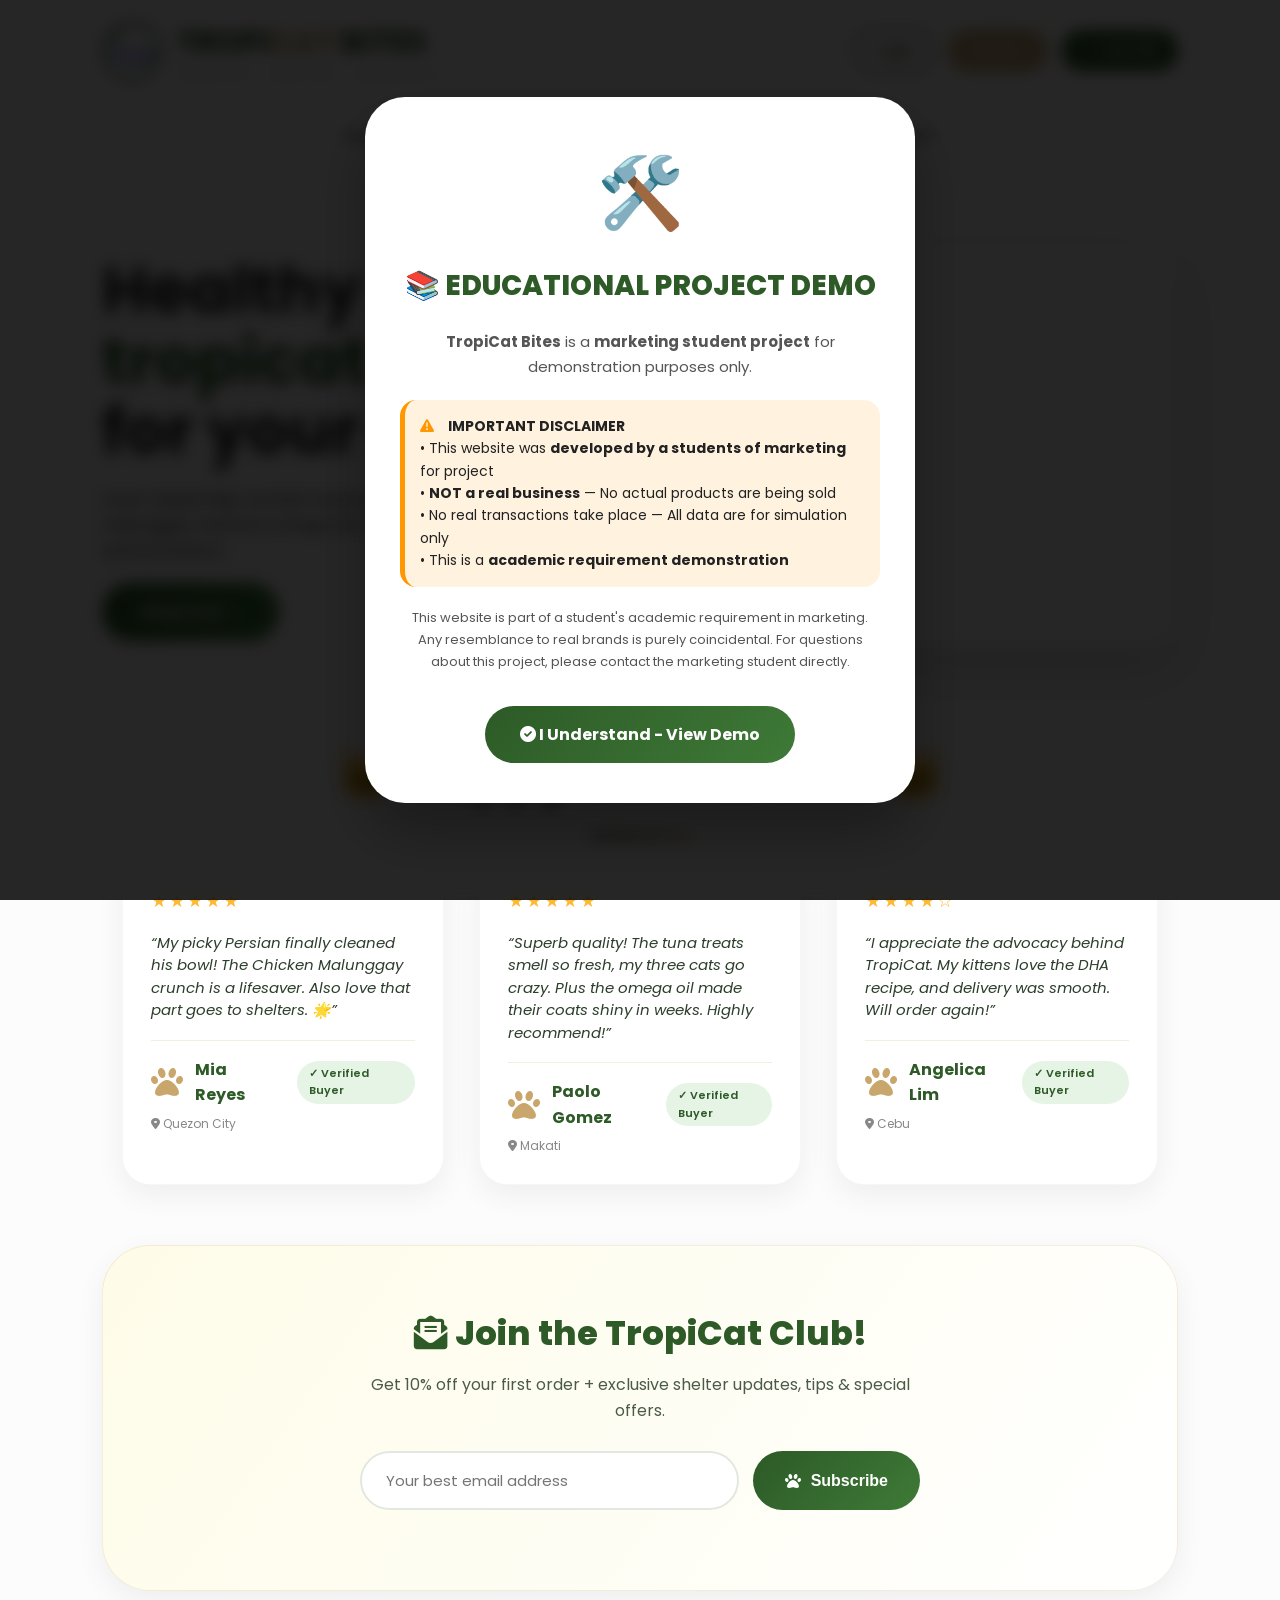
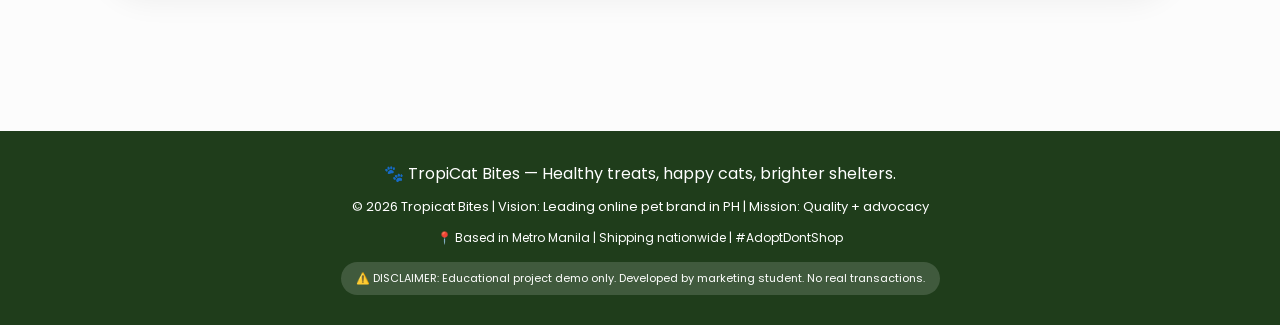
==== commit 877440b6: "index.html" ====
--- a/index.html
+++ b/index.html
@@ -975,7 +975,7 @@
         <div class="header-top">
             <a href="#" class="logo-link" data-page="home">
                 <img
-                    src="http://localhost/tropicatBites/wp-content/uploads/2026/05/LOGO.jpg"
+                    src="img/tropicatlogo.jpg"
                     class="main-logo-img"
                     alt="TropiCat Logo"
                 />
@@ -1561,7 +1561,7 @@
             </p>
             <!-- ========== ADDED: FOOTER DISCLAIMER ========== -->
             <p style="margin-top: 15px; font-size: 11px; background: rgba(255,255,255,0.15); padding: 8px 15px; border-radius: 30px; display: inline-block;">
-                ⚠️ DISCLAIMER: Educational project demo only. Developed by freelance developer for marketing student. No real transactions.
+                ⚠️ DISCLAIMER: Educational project demo only. Developed by marketing student. No real transactions.
             </p>
         </footer>
 
@@ -1888,4 +1888,4 @@
             renderReviews();   // display customer reviews on home
         </script>
     </body>
-</html>+</html>
